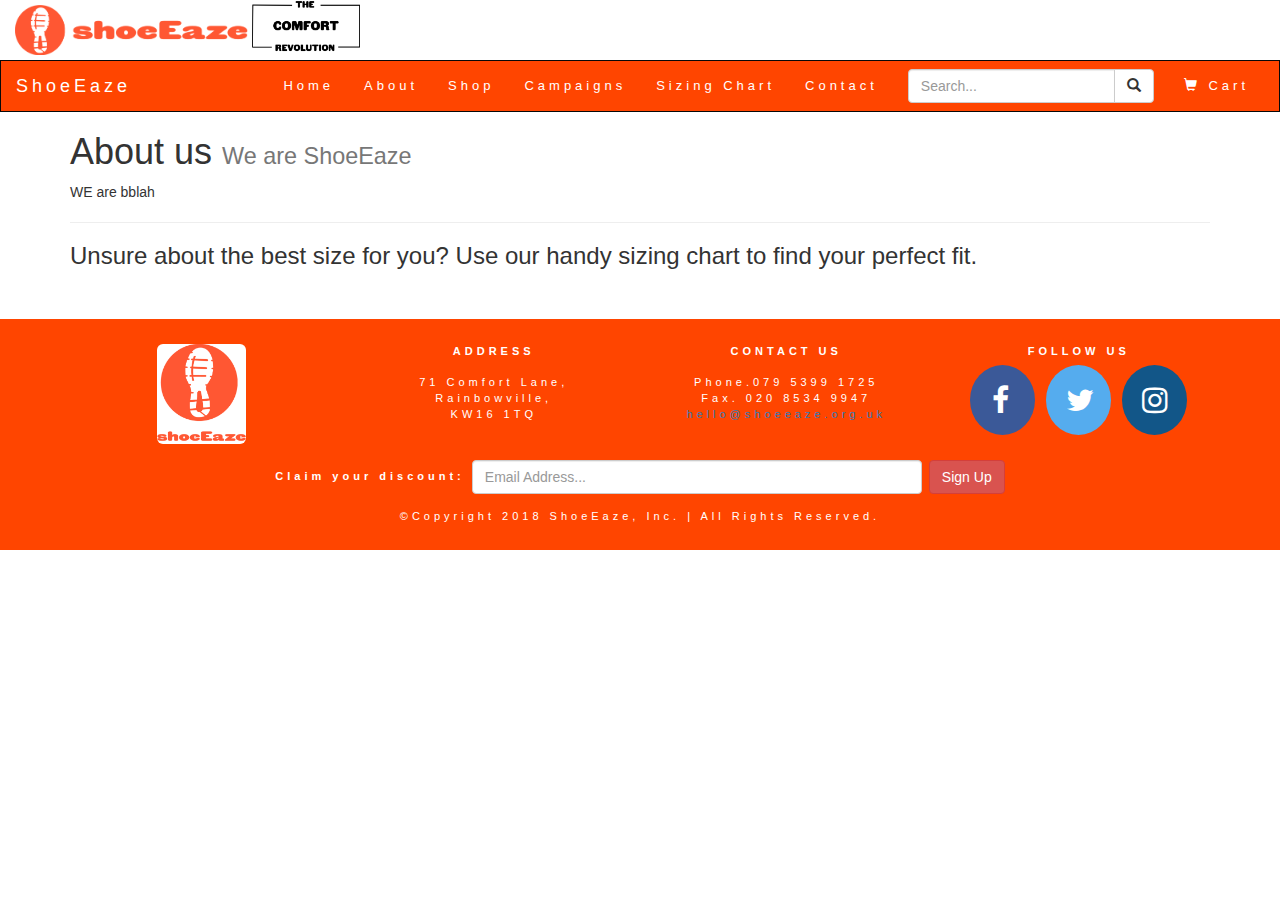
==== about.html @ 75ae1fc4 "change" ====
<!DOCTYPE html>
<html lang="en-GB">
<head>
  <meta charset="utf-8">
  <meta http-equiv="X-UA-Compatible" content="IE=edge">
  <meta name="viewport" content="width=device-width, initial-scale=1.0">
  <meta name="description" content="About Us - ShoeEaze - The Comfort Revolution">
  <link href='bootstrap-3.3.7-dist/css/bootstrap.min.css' rel='stylesheet'>
  <script src="bootstrap-3.3.7/dist/js/bootstrap.min.js"></script>
  <script src="bootstrap-3.3.7/docs/assets/js/vendor/jquery.min.js"></script>
  <link rel="stylesheet" href="https://cdnjs.cloudflare.com/ajax/libs/font-awesome/4.7.0/css/font-awesome.min.css">
      <link rel="icon" href="favicon.ico" type="image/x-icon" sizes="16x16">
      <title>
      About Us | ShoeEaze</title>
<style>
/* Remove the navbar's default rounded borders and increase the bottom margin */
   .navbar {
     margin-bottom: 0px;
     background-color: #ff4500;
     border-radius: 0;
     font-size: 13px !important;
     letter-spacing: 4px;
   }

/* Add a white color to all navbar links */
.navbar li a, .navbar .navbar-brand {
    color: #fff !important;
}

/* On hover, the links will turn grey */
.navbar-nav li a:hover {
    background-color: #fff !important;
    color: #808080 !important;
}

   /* Add a orange background color and some padding to the footer */
footer {
    width: 100%;
    color:white;
    background-color:#ff4500;
    padding: 25px;
    font-size: 11px !important;
    letter-spacing: 4px;
    display: block;
}

caption {
    display: table-caption;
    text-align: center;
}

.fa {
    padding: 20px;
    font-size: 30px;
    width: 65px;
    text-align: center;
    text-decoration: none;
    margin: 5px 2px;
    border-radius: 50%;
}

.fa:hover {
    opacity: 0.7;
}

.fa-facebook {
  background: #3B5998;
  color: white;
}

.fa-twitter {
  background: #55ACEE;
  color: white;
}

.fa-instagram {
  background: #125688;
  color: white;
}

</style>
</head>

<body>
  <div class="container-fluid" style="color:#fff;height:60px;">
  <img src="images/COMPLETEshoeLOGO.png" alt="full logo" style="height:50px">
  <img src="images/tm-01.png" alt="trademark slogan" style="height:60px">
</div>

<nav class="navbar navbar-inverse" style="background-color:#ff4500">
  <div class="container-fluid">
    <div class="navbar-header">
      <button type="button" class="navbar-toggle" data-toggle="collapse" data-target="#myNavbar">
        <span class="icon-bar"></span>
        <span class="icon-bar"></span>
        <span class="icon-bar"></span>
      </button>
      <a class="navbar-brand" href="#">ShoeEaze</a>
    </div>
    <div class="collapse navbar-collapse" id="myNavbar">
      <ul class="nav navbar-nav navbar-right">
        <li><a href="#">Home</a></li>
        <li><a href="#">About</a></li>
        <li><a href="#">Shop</a></li>
        <li><a href="#">Campaigns</a></li>
        <li><a href="#">Sizing Chart</a></li>
        <li><a href="#">Contact</a></li>
      <form class="navbar-form navbar-left" action="/action_page.php">
      <div class="input-group">
        <input type="text" class="form-control" placeholder="Search..." name="search">
        <div class="input-group-btn">
          <button class="btn btn-default" type="submit">
            <i class="glyphicon glyphicon-search"></i>
          </button>
        </div>
      </div>
    </form>
        <li><a href="#"><span class="glyphicon glyphicon-shopping-cart"></span> Cart</a></li>
      </ul>
    </div>
  </div>
</nav>

<div class="container">
  <h1>
  About us <small>We are ShoeEaze</small>
  </h1>
WE are bblah<hr>
    <h3>Unsure about the best size for you? Use our handy sizing chart to find your perfect fit.</h3>
  </div>

<script src="scripts/about.js"></script>
<br><br>
</body>

<footer class="container-fluid text-center">
 <div class="container">
 <div class="row">
   <div class="col-sm-3">
     <img src="images/logo.png.png" alt="white background logo" style="height:100px" class="img-rounded">
     </div>
   <div class="col-sm-3">
   <b>ADDRESS </b><br><br>
     71 Comfort Lane,<br>
     Rainbowville,  <br>
     KW16 1TQ</div>
   <div class="col-sm-3"><b>CONTACT US </b><br><br>
     Phone.079 5399 1725 <br>Fax. 020 8534 9947
     <br>
 <a href="mailto:hello@shoeeaze.org.uk">hello@shoeeaze.org.uk </a>
   </div>
   <div class="col-sm-3"><b>FOLLOW US </b><br>
     <a href="#" class="fa fa-facebook"></a>
   <a href="#" class="fa fa-twitter"></a>
  <a href="#" class="fa fa-instagram"></a>
     </div>
 </div>
</div><br>
 <form class="form-inline"><b>Claim your discount:</b>
   <input type="email" class="form-control" size="50" placeholder="Email Address...">
   <button type="button" class="btn btn-danger">Sign Up</button>
 </form><br>
 <div class="footer-copyright">
         <div class="container">
        ©Copyright 2018 ShoeEaze, Inc. | All Rights Reserved.
         </a>
         </div>
       </div>
</footer>
</html>
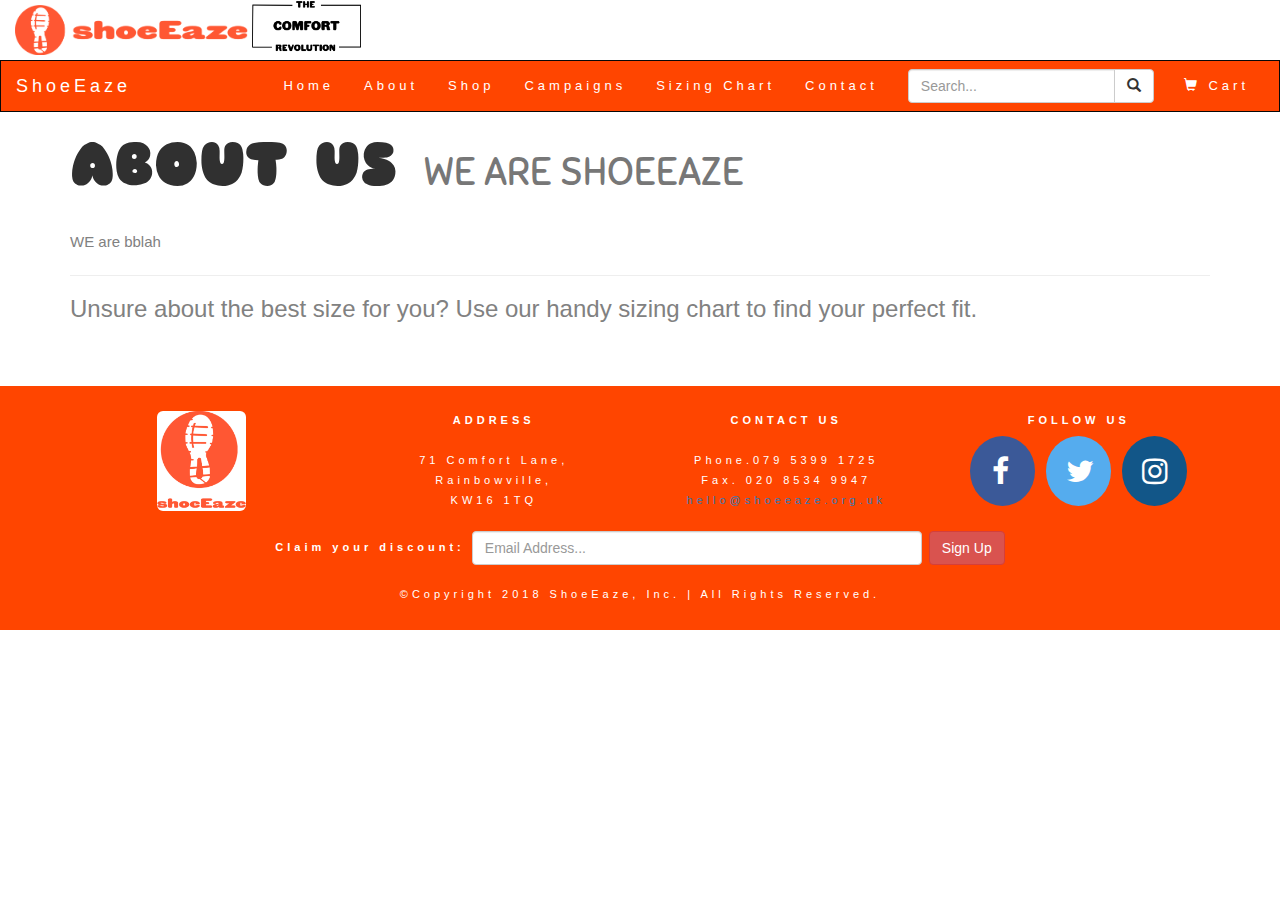
==== commit c9691719: "input of css for font" ====
--- a/about.html
+++ b/about.html
@@ -9,6 +9,8 @@
   <script src="bootstrap-3.3.7/dist/js/bootstrap.min.js"></script>
   <script src="bootstrap-3.3.7/docs/assets/js/vendor/jquery.min.js"></script>
   <link rel="stylesheet" href="https://cdnjs.cloudflare.com/ajax/libs/font-awesome/4.7.0/css/font-awesome.min.css">
+  <link href="https://fonts.googleapis.com/css?family=Sniglet" rel="stylesheet">
+    <link href="https://fonts.googleapis.com/css?family=Open+Sans" rel="stylesheet" type="text/css">
       <link rel="icon" href="favicon.ico" type="image/x-icon" sizes="16x16">
       <title>
       About Us | ShoeEaze</title>
@@ -78,6 +80,37 @@
   color: white;
 }
 
+body {
+    font: 400 15px sans-serif, sans-serif;
+    line-height: 1.8;
+    color: #818181;
+}
+
+.jumbotron {
+    font-family: sniglet, sans-serif;
+}
+
+
+
+h2 {
+    font-size: 60px;
+    text-transform: uppercase;
+    color: #303030;
+    font-weight: 600;
+    margin-bottom: 30px;
+    font-family: 'Sniglet', cursive;
+}
+
+
+
+h4 {
+    font-size: 25px;
+    line-height: 1.375em;
+    color: #303030;
+    font-weight: 400;
+    margin-bottom: 30px;
+    font-family: sans-serif;
+}
 </style>
 </head>
 
@@ -122,9 +155,9 @@
 </nav>
 
 <div class="container">
-  <h1>
+  <h2>
   About us <small>We are ShoeEaze</small>
-  </h1>
+</h2>
 WE are bblah<hr>
     <h3>Unsure about the best size for you? Use our handy sizing chart to find your perfect fit.</h3>
   </div>
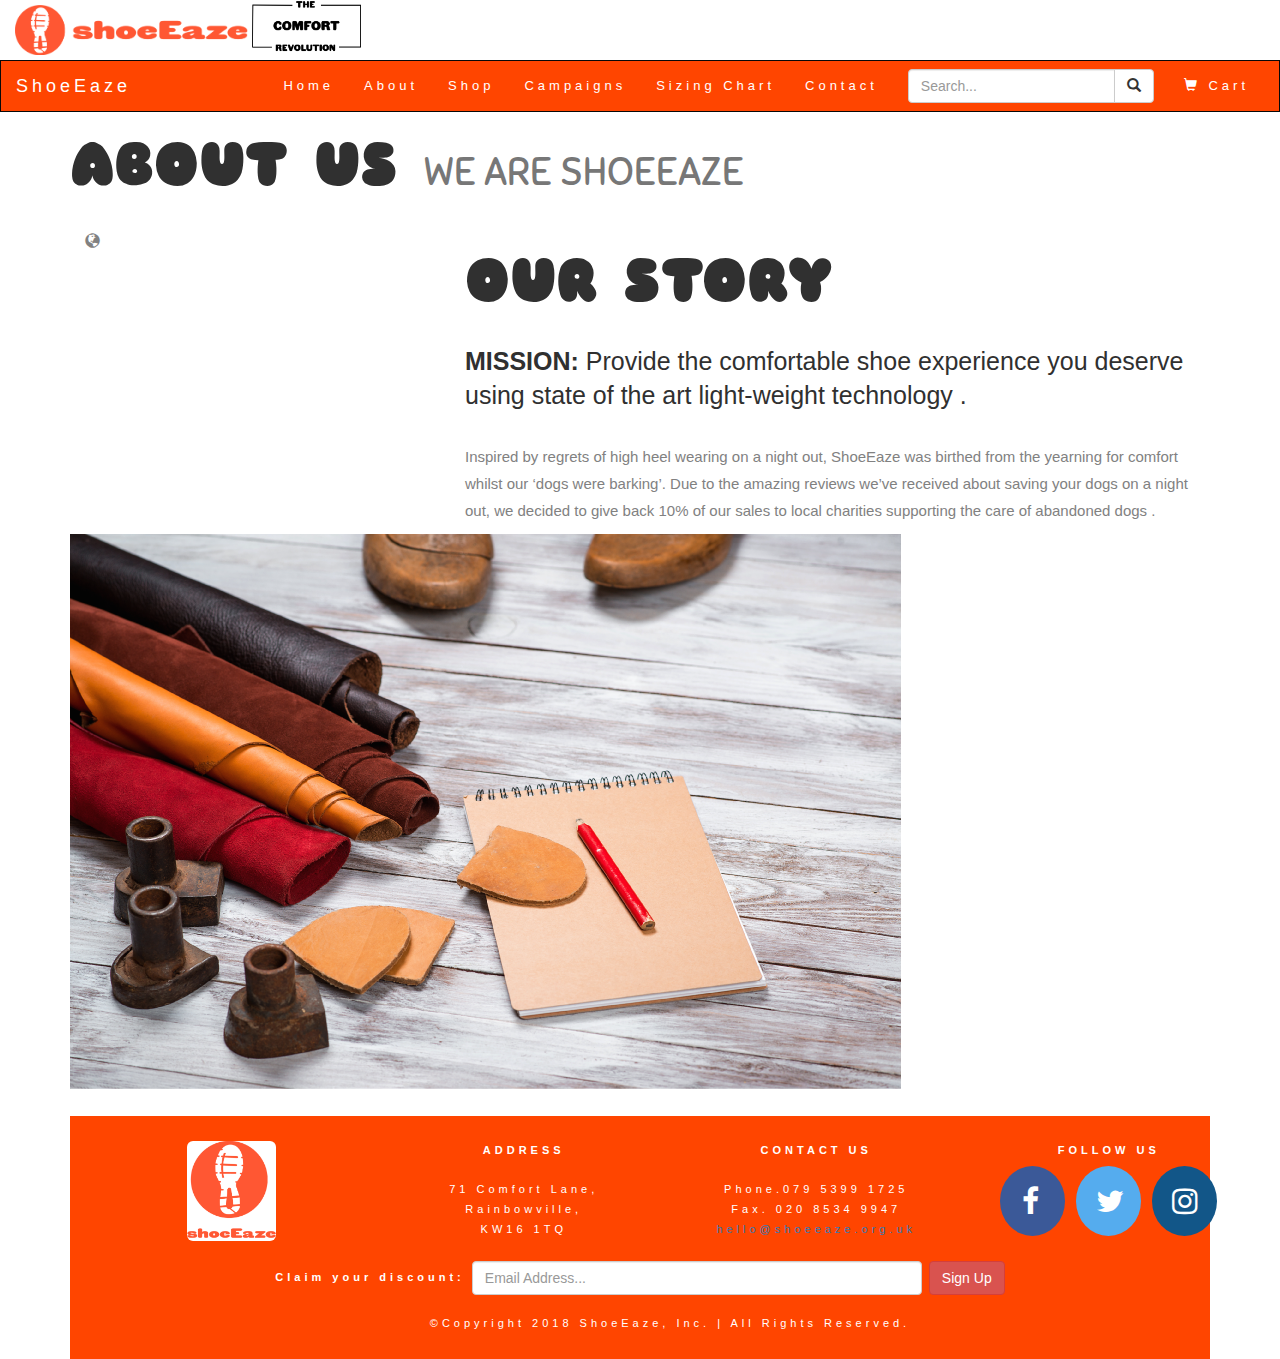
==== commit 6a1b03bf: "changes" ====
--- a/about.html
+++ b/about.html
@@ -81,7 +81,7 @@
 }
 
 body {
-    font: 400 15px sans-serif, sans-serif;
+    font: 400 15px sans-serif;
     line-height: 1.8;
     color: #818181;
 }
@@ -132,12 +132,12 @@
     </div>
     <div class="collapse navbar-collapse" id="myNavbar">
       <ul class="nav navbar-nav navbar-right">
-        <li><a href="#">Home</a></li>
-        <li><a href="#">About</a></li>
-        <li><a href="#">Shop</a></li>
-        <li><a href="#">Campaigns</a></li>
-        <li><a href="#">Sizing Chart</a></li>
-        <li><a href="#">Contact</a></li>
+        <li><a href="index.html">Home</a></li>
+        <li><a href="about.html">About</a></li>
+        <li><a href="shop.html">Shop</a></li>
+        <li><a href="campaigns.html">Campaigns</a></li>
+        <li><a href="sizingchart.html">Sizing Chart</a></li>
+        <li><a href="contact.html">Contact</a></li>
       <form class="navbar-form navbar-left" action="/action_page.php">
       <div class="input-group">
         <input type="text" class="form-control" placeholder="Search..." name="search">
@@ -158,10 +158,19 @@
   <h2>
   About us <small>We are ShoeEaze</small>
 </h2>
-WE are bblah<hr>
-    <h3>Unsure about the best size for you? Use our handy sizing chart to find your perfect fit.</h3>
+<div class="container-fluid">
+  <div class="row">
+    <div class="col-sm-4">
+      <span class="glyphicon glyphicon-globe logo"></span>
+    </div>
+    <div class="col-sm-8">
+      <h2>Our Story</h2>
+      <h4><strong>MISSION:</strong> Provide the comfortable shoe experience you deserve using state of the art light-weight technology .</h4>
+      <p> Inspired by regrets of high heel wearing on a night out, ShoeEaze was birthed from the yearning for comfort whilst our ‘dogs were barking’. Due to the amazing reviews we’ve received about saving your dogs on a night out, we decided to give back 10% of our sales to local charities supporting the care of abandoned dogs .</p>
+    </div>
   </div>
-
+</div>
+<img id="image" src="images/factory.png" style="circle">
 <script src="scripts/about.js"></script>
 <br><br>
 </body>
